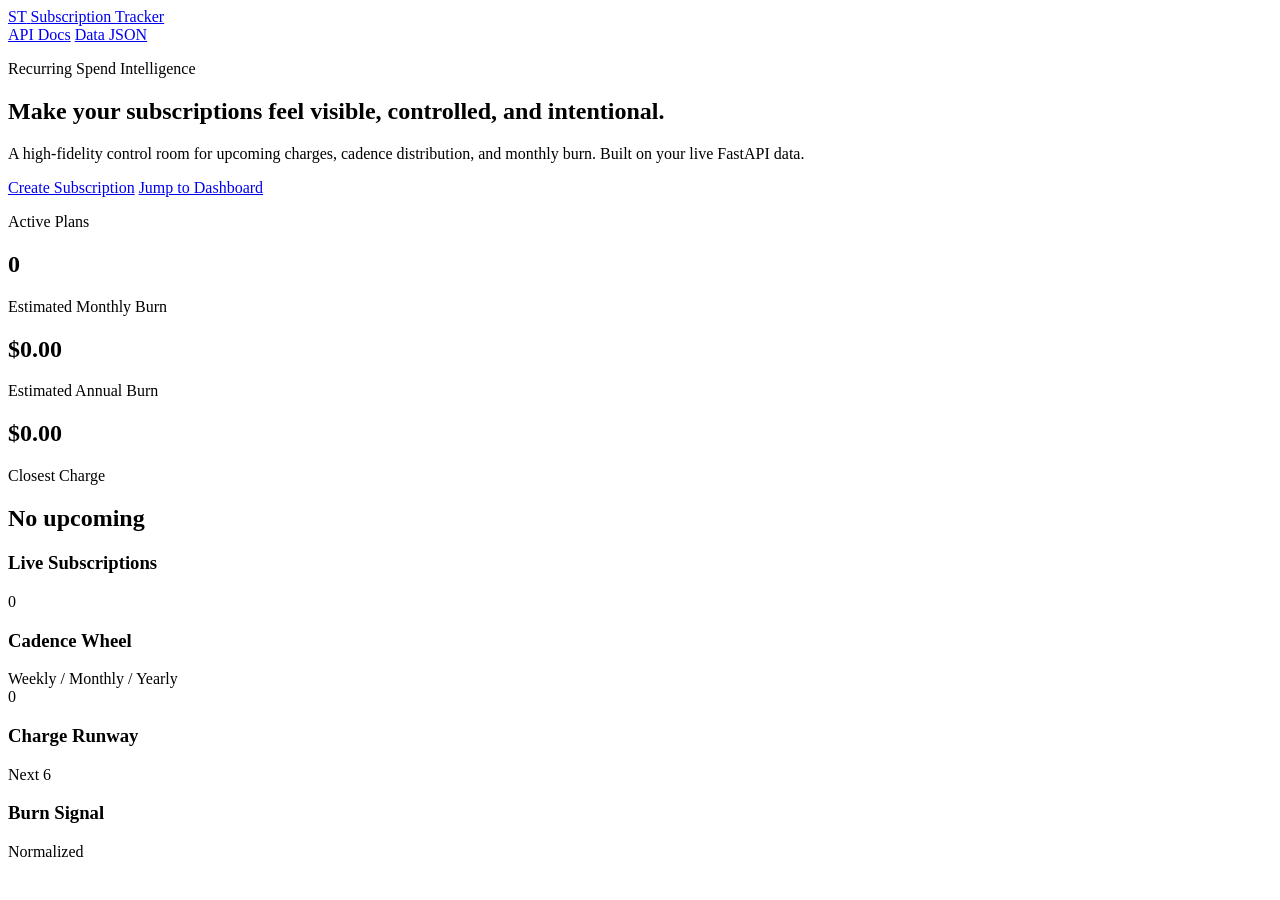
==== src/subtracker_api/web/index.html @ 88832f47 "New files added webpage" ====
<!doctype html>
<html lang="en">
  <head>
    <meta charset="UTF-8" />
    <meta name="viewport" content="width=device-width, initial-scale=1.0" />
    <meta
      name="description"
      content="Subscription Tracker control room with immersive visuals and live recurring spend analytics."
    />
    <title>Subscription Tracker</title>
    <link rel="preconnect" href="https://fonts.googleapis.com" />
    <link rel="preconnect" href="https://fonts.gstatic.com" crossorigin />
    <link
      href="https://fonts.googleapis.com/css2?family=Space+Grotesk:wght@400;500;700&family=Syne:wght@600;700;800&display=swap"
      rel="stylesheet"
    />
    <link rel="stylesheet" href="/static/styles.css" />
  </head>
  <body>
    <div class="bg-layer" aria-hidden="true">
      <span class="beam beam-1"></span>
      <span class="beam beam-2"></span>
      <span class="beam beam-3"></span>
      <span class="noise"></span>
    </div>

    <div class="spotlight" aria-hidden="true"></div>

    <div class="shell">
      <header class="nav reveal">
        <a class="brand" href="/">
          <span class="brand-mark">ST</span>
          <span class="brand-text">Subscription Tracker</span>
        </a>
        <div class="nav-actions">
          <a class="link-pill" href="/docs">API Docs</a>
          <a class="link-pill link-pill-solid" href="/subscriptions">Data JSON</a>
        </div>
      </header>

      <main>
        <section class="hero panel reveal">
          <p class="kicker">Recurring Spend Intelligence</p>
          <h1>Make your subscriptions feel visible, controlled, and intentional.</h1>
          <p class="hero-copy">
            A high-fidelity control room for upcoming charges, cadence distribution,
            and monthly burn. Built on your live FastAPI data.
          </p>
          <div class="hero-actions">
            <a class="cta cta-solid" href="/docs">Create Subscription</a>
            <a class="cta cta-ghost" href="#live-grid">Jump to Dashboard</a>
          </div>
        </section>

        <section class="metric-row reveal" id="live-grid">
          <article class="metric panel">
            <p>Active Plans</p>
            <h2 id="metric-active">0</h2>
          </article>
          <article class="metric panel">
            <p>Estimated Monthly Burn</p>
            <h2 id="metric-monthly">$0.00</h2>
          </article>
          <article class="metric panel">
            <p>Estimated Annual Burn</p>
            <h2 id="metric-annual">$0.00</h2>
          </article>
          <article class="metric panel">
            <p>Closest Charge</p>
            <h2 id="metric-next">No upcoming</h2>
          </article>
        </section>

        <section class="bento reveal">
          <article class="panel tile tile-feed">
            <div class="tile-head">
              <h3>Live Subscriptions</h3>
              <span class="chip" id="list-count">0</span>
            </div>
            <ul id="subscription-list" class="subscription-list"></ul>
          </article>

          <article class="panel tile tile-cadence">
            <div class="tile-head">
              <h3>Cadence Wheel</h3>
              <span class="chip">Weekly / Monthly / Yearly</span>
            </div>
            <div class="cadence-wrap">
              <div class="cadence-ring" id="cadence-ring">
                <span id="cadence-ring-total">0</span>
              </div>
              <ul class="cadence-legend" id="cadence-legend"></ul>
            </div>
          </article>

          <article class="panel tile tile-runway">
            <div class="tile-head">
              <h3>Charge Runway</h3>
              <span class="chip">Next 6</span>
            </div>
            <div id="runway" class="runway"></div>
          </article>

          <article class="panel tile tile-signal">
            <div class="tile-head">
              <h3>Burn Signal</h3>
              <span class="chip">Normalized</span>
            </div>
            <div class="signal" id="signal-bars"></div>
          </article>
        </section>
      </main>
    </div>

    <template id="subscription-item-template">
      <li class="subscription-item">
        <div>
          <h4 class="sub-name"></h4>
          <p class="sub-meta"></p>
        </div>
        <div class="sub-right">
          <span class="sub-amount"></span>
          <span class="sub-date"></span>
        </div>
      </li>
    </template>

    <script src="/static/app.js" defer></script>
  </body>
</html>
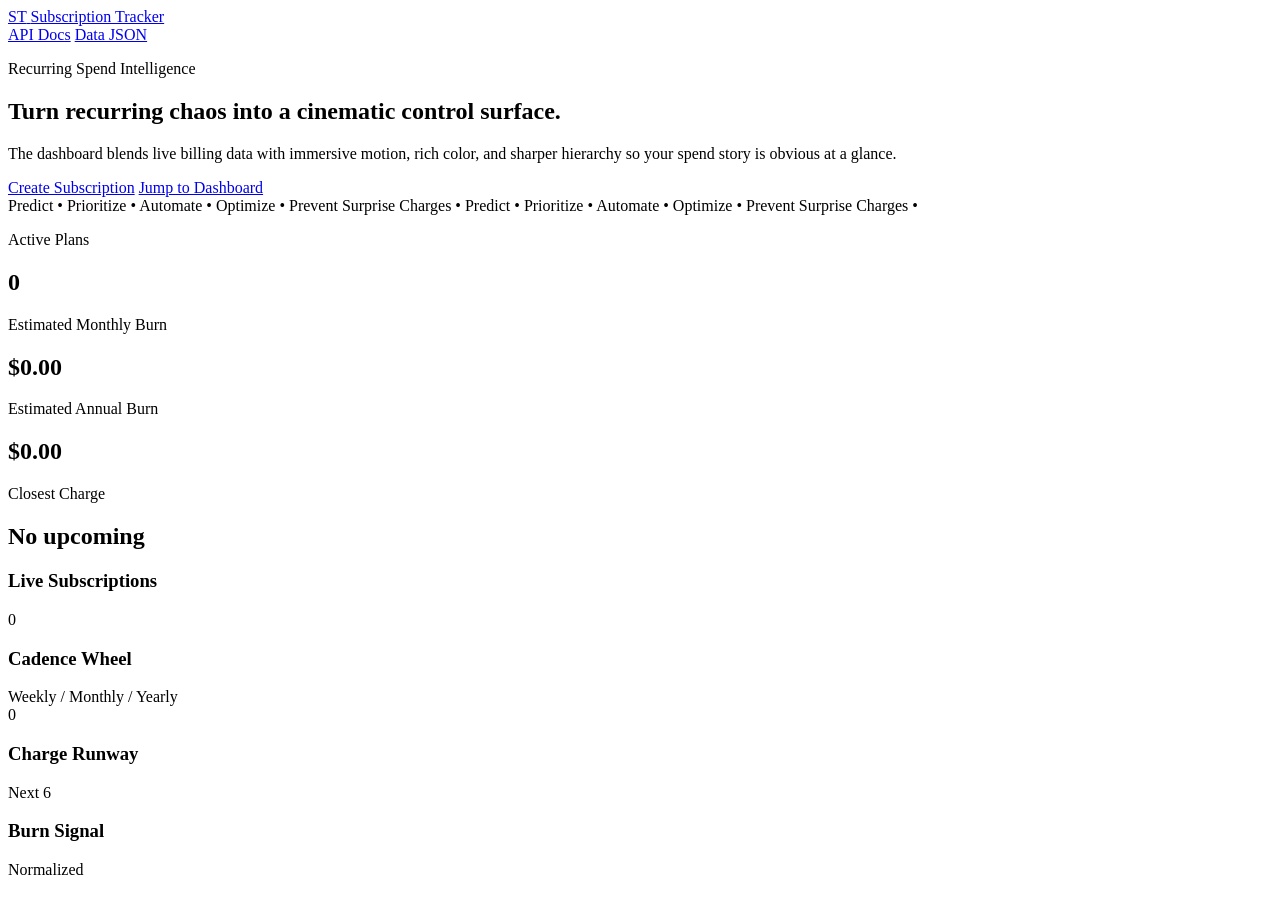
==== commit b936f805: "feat(web): redesign dashboard markup" ====
--- a/src/subtracker_api/web/index.html
+++ b/src/subtracker_api/web/index.html
@@ -41,14 +41,21 @@
       <main>
         <section class="hero panel reveal">
           <p class="kicker">Recurring Spend Intelligence</p>
-          <h1>Make your subscriptions feel visible, controlled, and intentional.</h1>
+          <h1>Turn recurring chaos into a cinematic control surface.</h1>
           <p class="hero-copy">
-            A high-fidelity control room for upcoming charges, cadence distribution,
-            and monthly burn. Built on your live FastAPI data.
+            The dashboard blends live billing data with immersive motion, rich color,
+            and sharper hierarchy so your spend story is obvious at a glance.
           </p>
           <div class="hero-actions">
             <a class="cta cta-solid" href="/docs">Create Subscription</a>
             <a class="cta cta-ghost" href="#live-grid">Jump to Dashboard</a>
+          </div>
+        </section>
+
+        <section class="ticker panel reveal" aria-label="Visual intro">
+          <div class="ticker-track">
+            Predict • Prioritize • Automate • Optimize • Prevent Surprise Charges •
+            Predict • Prioritize • Automate • Optimize • Prevent Surprise Charges •
           </div>
         </section>
 
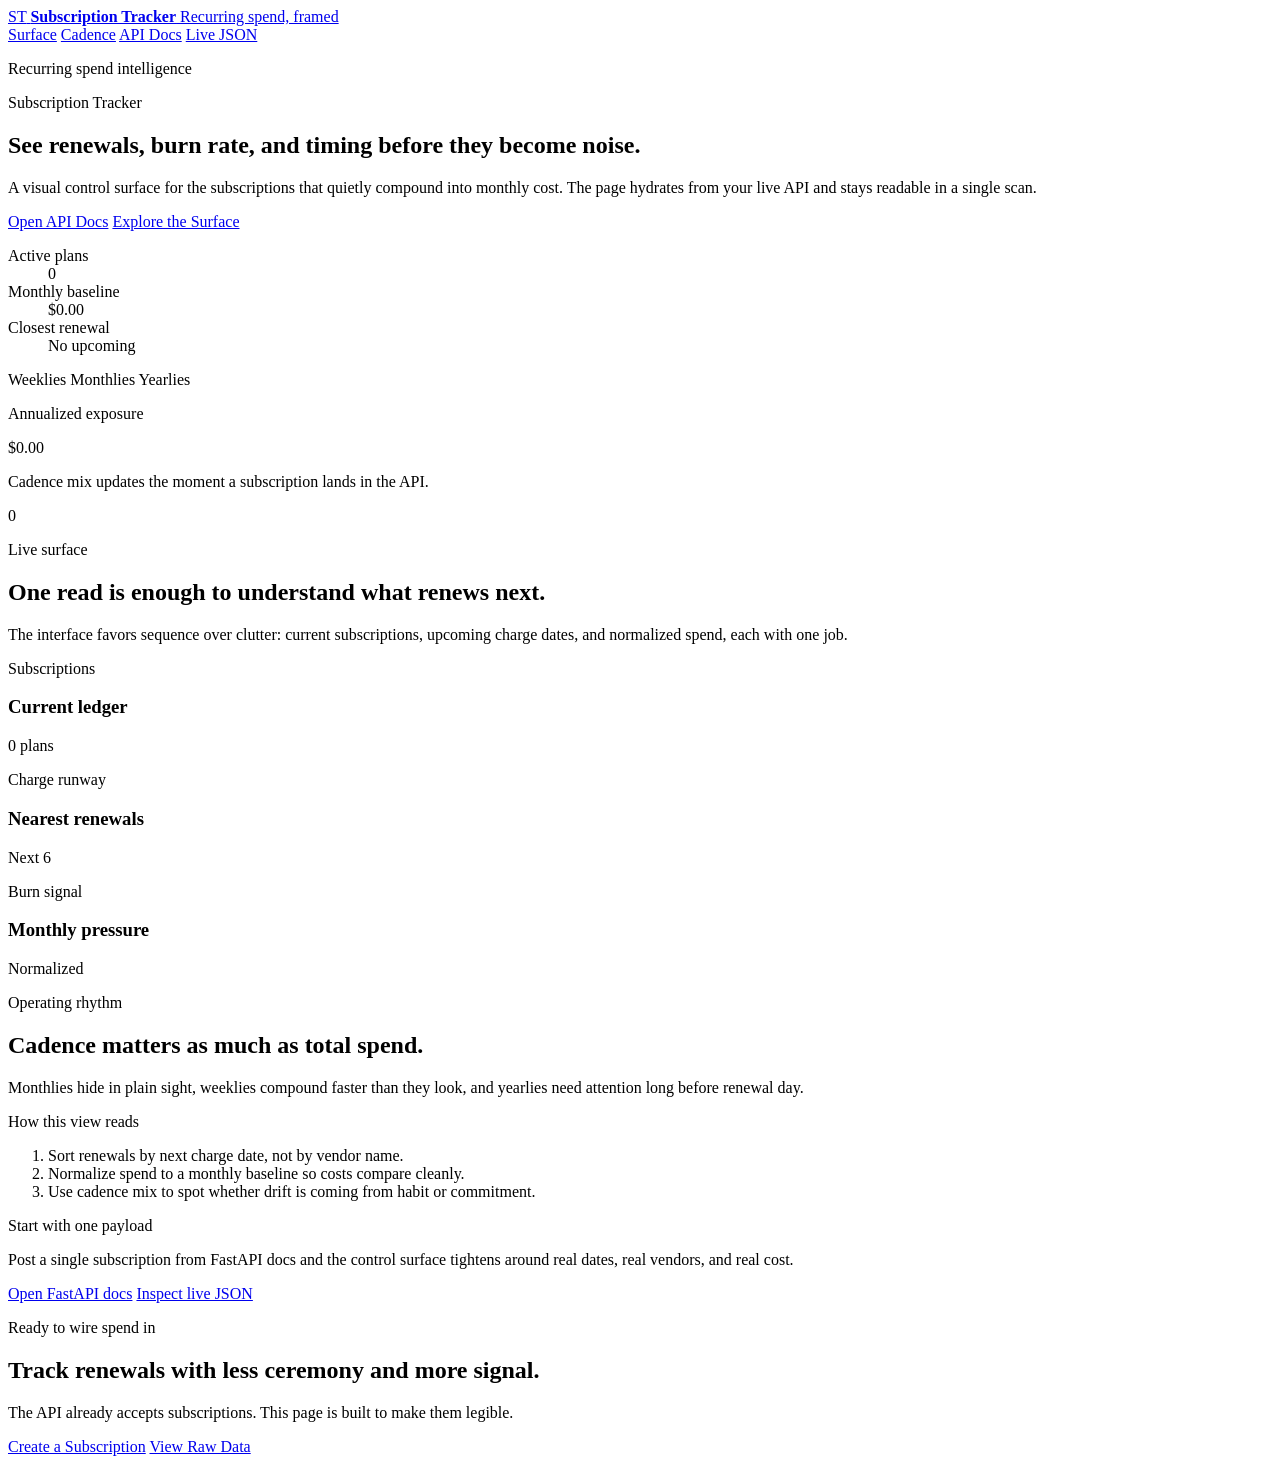
==== commit 42de5e14: "refactor(web): rebuild landing page markup" ====
--- a/src/subtracker_api/web/index.html
+++ b/src/subtracker_api/web/index.html
@@ -5,7 +5,7 @@
     <meta name="viewport" content="width=device-width, initial-scale=1.0" />
     <meta
       name="description"
-      content="Subscription Tracker control room with immersive visuals and live recurring spend analytics."
+      content="Subscription Tracker is a full-bleed recurring spend control surface driven by live FastAPI subscription data."
     />
     <title>Subscription Tracker</title>
     <link rel="preconnect" href="https://fonts.googleapis.com" />
@@ -17,115 +17,197 @@
     <link rel="stylesheet" href="/static/styles.css" />
   </head>
   <body>
-    <div class="bg-layer" aria-hidden="true">
-      <span class="beam beam-1"></span>
-      <span class="beam beam-2"></span>
-      <span class="beam beam-3"></span>
-      <span class="noise"></span>
+    <div class="atmosphere" aria-hidden="true">
+      <span class="glow glow-a"></span>
+      <span class="glow glow-b"></span>
+      <span class="glow glow-c"></span>
+      <span class="grid-haze"></span>
+      <span class="grain"></span>
     </div>
-
     <div class="spotlight" aria-hidden="true"></div>
 
-    <div class="shell">
-      <header class="nav reveal">
+    <header class="site-header js-reveal">
+      <div class="site-header-inner">
         <a class="brand" href="/">
           <span class="brand-mark">ST</span>
-          <span class="brand-text">Subscription Tracker</span>
+          <span class="brand-lockup">
+            <strong>Subscription Tracker</strong>
+            <span>Recurring spend, framed</span>
+          </span>
         </a>
-        <div class="nav-actions">
-          <a class="link-pill" href="/docs">API Docs</a>
-          <a class="link-pill link-pill-solid" href="/subscriptions">Data JSON</a>
-        </div>
-      </header>
-
-      <main>
-        <section class="hero panel reveal">
-          <p class="kicker">Recurring Spend Intelligence</p>
-          <h1>Turn recurring chaos into a cinematic control surface.</h1>
-          <p class="hero-copy">
-            The dashboard blends live billing data with immersive motion, rich color,
-            and sharper hierarchy so your spend story is obvious at a glance.
+        <nav class="site-nav" aria-label="Primary">
+          <a class="site-link" href="#surface">Surface</a>
+          <a class="site-link" href="#cadence">Cadence</a>
+          <a class="site-link" href="/docs">API Docs</a>
+          <a class="site-cta" href="/subscriptions">Live JSON</a>
+        </nav>
+      </div>
+    </header>
+
+    <main>
+      <section class="hero" id="top">
+        <div class="hero-inner">
+          <div class="hero-copy js-reveal">
+            <p class="hero-kicker">Recurring spend intelligence</p>
+            <p class="hero-brand">Subscription Tracker</p>
+            <h1>See renewals, burn rate, and timing before they become noise.</h1>
+            <p class="hero-body">
+              A visual control surface for the subscriptions that quietly compound into
+              monthly cost. The page hydrates from your live API and stays readable in
+              a single scan.
+            </p>
+            <div class="hero-actions">
+              <a class="cta cta-solid" href="/docs">Open API Docs</a>
+              <a class="cta cta-ghost" href="#surface">Explore the Surface</a>
+            </div>
+            <dl class="hero-facts">
+              <div>
+                <dt>Active plans</dt>
+                <dd id="metric-active">0</dd>
+              </div>
+              <div>
+                <dt>Monthly baseline</dt>
+                <dd id="metric-monthly">$0.00</dd>
+              </div>
+              <div>
+                <dt>Closest renewal</dt>
+                <dd id="metric-next">No upcoming</dd>
+              </div>
+            </dl>
+          </div>
+
+          <div class="hero-stage js-reveal" aria-label="Annualized recurring spend scene">
+            <div class="stage-orbit orbit-a"></div>
+            <div class="stage-orbit orbit-b"></div>
+            <div class="stage-orbit orbit-c"></div>
+            <div class="stage-axis">
+              <span>Weeklies</span>
+              <span>Monthlies</span>
+              <span>Yearlies</span>
+            </div>
+            <div class="hero-stage-core">
+              <p class="stage-label">Annualized exposure</p>
+              <p class="stage-value" id="metric-annual">$0.00</p>
+              <p class="stage-note">
+                Cadence mix updates the moment a subscription lands in the API.
+              </p>
+            </div>
+            <div class="stage-radar">
+              <div class="cadence-ring" id="cadence-ring">
+                <span id="cadence-ring-total">0</span>
+              </div>
+              <ul class="cadence-legend" id="cadence-legend"></ul>
+            </div>
+          </div>
+        </div>
+      </section>
+
+      <section class="section section-support js-reveal" id="surface">
+        <div class="section-shell">
+          <div class="section-head">
+            <p class="section-kicker">Live surface</p>
+            <h2>One read is enough to understand what renews next.</h2>
+            <p class="section-body">
+              The interface favors sequence over clutter: current subscriptions,
+              upcoming charge dates, and normalized spend, each with one job.
+            </p>
+          </div>
+
+          <div class="surface-grid">
+            <section class="surface-column">
+              <div class="surface-meta">
+                <div>
+                  <p class="surface-label">Subscriptions</p>
+                  <h3>Current ledger</h3>
+                </div>
+                <span class="surface-value" id="list-count">0 plans</span>
+              </div>
+              <ul id="subscription-list" class="subscription-list"></ul>
+            </section>
+
+            <section class="surface-column surface-column-runway">
+              <div class="surface-meta">
+                <div>
+                  <p class="surface-label">Charge runway</p>
+                  <h3>Nearest renewals</h3>
+                </div>
+                <span class="surface-value">Next 6</span>
+              </div>
+              <div id="runway" class="runway"></div>
+            </section>
+
+            <section class="surface-column surface-column-signal">
+              <div class="surface-meta">
+                <div>
+                  <p class="surface-label">Burn signal</p>
+                  <h3>Monthly pressure</h3>
+                </div>
+                <span class="surface-value">Normalized</span>
+              </div>
+              <div id="signal-bars" class="signal"></div>
+            </section>
+          </div>
+        </div>
+      </section>
+
+      <section class="section section-detail js-reveal" id="cadence">
+        <div class="section-shell detail-shell">
+          <div class="detail-copy">
+            <p class="section-kicker">Operating rhythm</p>
+            <h2>Cadence matters as much as total spend.</h2>
+            <p class="section-body">
+              Monthlies hide in plain sight, weeklies compound faster than they look,
+              and yearlies need attention long before renewal day.
+            </p>
+          </div>
+
+          <div class="detail-grid">
+            <section class="detail-band">
+              <p class="band-title">How this view reads</p>
+              <ol class="detail-list">
+                <li>Sort renewals by next charge date, not by vendor name.</li>
+                <li>Normalize spend to a monthly baseline so costs compare cleanly.</li>
+                <li>Use cadence mix to spot whether drift is coming from habit or commitment.</li>
+              </ol>
+            </section>
+
+            <section class="detail-band">
+              <p class="band-title">Start with one payload</p>
+              <p class="band-copy">
+                Post a single subscription from FastAPI docs and the control surface
+                tightens around real dates, real vendors, and real cost.
+              </p>
+              <div class="detail-links">
+                <a class="text-link" href="/docs">Open FastAPI docs</a>
+                <a class="text-link" href="/subscriptions">Inspect live JSON</a>
+              </div>
+            </section>
+          </div>
+        </div>
+      </section>
+
+      <section class="section section-cta js-reveal">
+        <div class="section-shell cta-shell">
+          <p class="section-kicker">Ready to wire spend in</p>
+          <h2>Track renewals with less ceremony and more signal.</h2>
+          <p class="section-body">
+            The API already accepts subscriptions. This page is built to make them legible.
           </p>
           <div class="hero-actions">
-            <a class="cta cta-solid" href="/docs">Create Subscription</a>
-            <a class="cta cta-ghost" href="#live-grid">Jump to Dashboard</a>
-          </div>
-        </section>
-
-        <section class="ticker panel reveal" aria-label="Visual intro">
-          <div class="ticker-track">
-            Predict • Prioritize • Automate • Optimize • Prevent Surprise Charges •
-            Predict • Prioritize • Automate • Optimize • Prevent Surprise Charges •
-          </div>
-        </section>
-
-        <section class="metric-row reveal" id="live-grid">
-          <article class="metric panel">
-            <p>Active Plans</p>
-            <h2 id="metric-active">0</h2>
-          </article>
-          <article class="metric panel">
-            <p>Estimated Monthly Burn</p>
-            <h2 id="metric-monthly">$0.00</h2>
-          </article>
-          <article class="metric panel">
-            <p>Estimated Annual Burn</p>
-            <h2 id="metric-annual">$0.00</h2>
-          </article>
-          <article class="metric panel">
-            <p>Closest Charge</p>
-            <h2 id="metric-next">No upcoming</h2>
-          </article>
-        </section>
-
-        <section class="bento reveal">
-          <article class="panel tile tile-feed">
-            <div class="tile-head">
-              <h3>Live Subscriptions</h3>
-              <span class="chip" id="list-count">0</span>
-            </div>
-            <ul id="subscription-list" class="subscription-list"></ul>
-          </article>
-
-          <article class="panel tile tile-cadence">
-            <div class="tile-head">
-              <h3>Cadence Wheel</h3>
-              <span class="chip">Weekly / Monthly / Yearly</span>
-            </div>
-            <div class="cadence-wrap">
-              <div class="cadence-ring" id="cadence-ring">
-                <span id="cadence-ring-total">0</span>
-              </div>
-              <ul class="cadence-legend" id="cadence-legend"></ul>
-            </div>
-          </article>
-
-          <article class="panel tile tile-runway">
-            <div class="tile-head">
-              <h3>Charge Runway</h3>
-              <span class="chip">Next 6</span>
-            </div>
-            <div id="runway" class="runway"></div>
-          </article>
-
-          <article class="panel tile tile-signal">
-            <div class="tile-head">
-              <h3>Burn Signal</h3>
-              <span class="chip">Normalized</span>
-            </div>
-            <div class="signal" id="signal-bars"></div>
-          </article>
-        </section>
-      </main>
-    </div>
+            <a class="cta cta-solid" href="/docs">Create a Subscription</a>
+            <a class="cta cta-ghost" href="/subscriptions">View Raw Data</a>
+          </div>
+        </div>
+      </section>
+    </main>
 
     <template id="subscription-item-template">
       <li class="subscription-item">
-        <div>
-          <h4 class="sub-name"></h4>
+        <div class="subscription-copy">
+          <h3 class="sub-name"></h3>
           <p class="sub-meta"></p>
         </div>
-        <div class="sub-right">
+        <div class="subscription-value">
           <span class="sub-amount"></span>
           <span class="sub-date"></span>
         </div>
